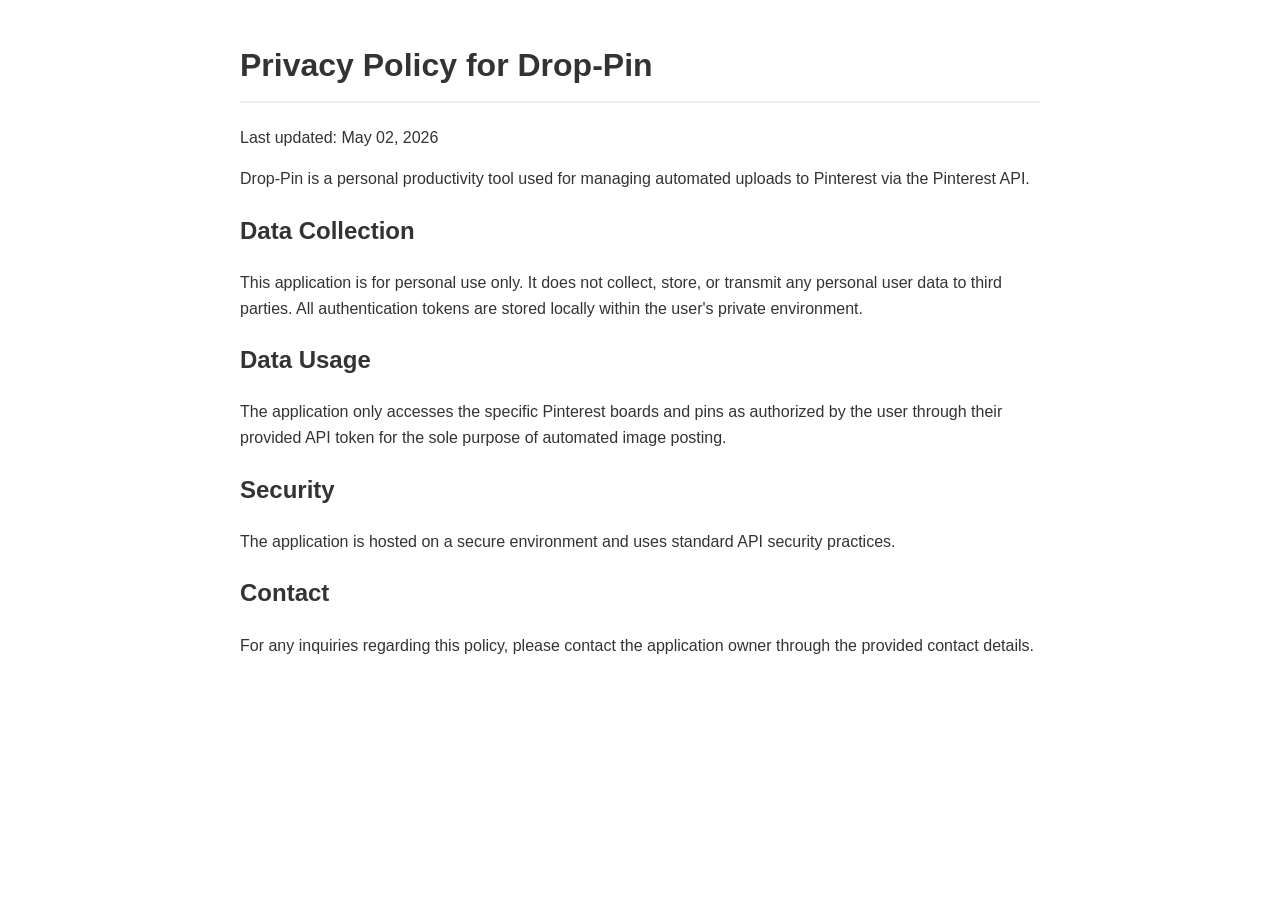
==== templates/privacy.html @ b55716fb "First Tumblr Bot commit" ====
<!DOCTYPE html>
<html lang="en">
<head>
    <meta charset="UTF-8">
    <meta name="viewport" content="width=device-width, initial-scale=1.0">
    <title>Privacy Policy - Drop-Pin</title>
    <style>
        body { font-family: sans-serif; line-height: 1.6; max-width: 800px; margin: 40px auto; padding: 0 20px; color: #333; }
        h1 { border-bottom: 2px solid #eee; padding-bottom: 10px; }
    </style>
</head>
<body>
    <h1>Privacy Policy for Drop-Pin</h1>
    <p>Last updated: May 02, 2026</p>
    <p>Drop-Pin is a personal productivity tool used for managing automated uploads to Pinterest via the Pinterest API.</p>
    
    <h2>Data Collection</h2>
    <p>This application is for personal use only. It does not collect, store, or transmit any personal user data to third parties. All authentication tokens are stored locally within the user's private environment.</p>

    <h2>Data Usage</h2>
    <p>The application only accesses the specific Pinterest boards and pins as authorized by the user through their provided API token for the sole purpose of automated image posting.</p>

    <h2>Security</h2>
    <p>The application is hosted on a secure environment and uses standard API security practices.</p>

    <h2>Contact</h2>
    <p>For any inquiries regarding this policy, please contact the application owner through the provided contact details.</p>
</body>
</html>
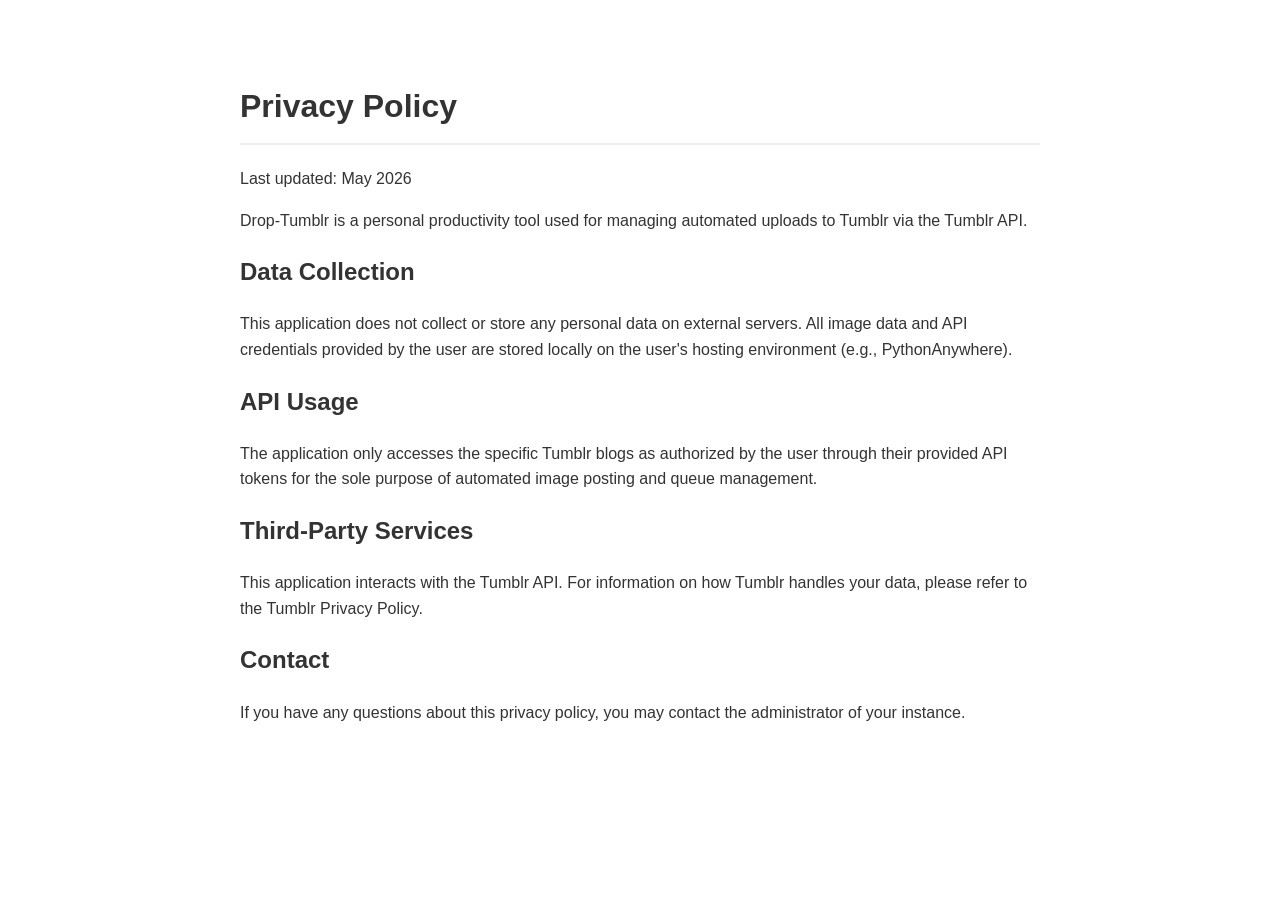
==== commit 7253e846: "refactor: rebrand project to Drop-Tumblr and update internal directory references to LIBRARY_DIR" ====
--- a/templates/privacy.html
+++ b/templates/privacy.html
@@ -3,27 +3,29 @@
 <head>
     <meta charset="UTF-8">
     <meta name="viewport" content="width=device-width, initial-scale=1.0">
-    <title>Privacy Policy - Drop-Pin</title>
+    <title>Privacy Policy - Drop-Tumblr</title>
     <style>
-        body { font-family: sans-serif; line-height: 1.6; max-width: 800px; margin: 40px auto; padding: 0 20px; color: #333; }
+        body { font-family: sans-serif; line-height: 1.6; max-width: 800px; margin: 40px auto; padding: 20px; color: #333; }
         h1 { border-bottom: 2px solid #eee; padding-bottom: 10px; }
     </style>
 </head>
 <body>
-    <h1>Privacy Policy for Drop-Pin</h1>
-    <p>Last updated: May 02, 2026</p>
-    <p>Drop-Pin is a personal productivity tool used for managing automated uploads to Pinterest via the Pinterest API.</p>
+    <h1>Privacy Policy</h1>
     
+    <p>Last updated: May 2026</p>
+
+    <p>Drop-Tumblr is a personal productivity tool used for managing automated uploads to Tumblr via the Tumblr API.</p>
+
     <h2>Data Collection</h2>
-    <p>This application is for personal use only. It does not collect, store, or transmit any personal user data to third parties. All authentication tokens are stored locally within the user's private environment.</p>
+    <p>This application does not collect or store any personal data on external servers. All image data and API credentials provided by the user are stored locally on the user's hosting environment (e.g., PythonAnywhere).</p>
 
-    <h2>Data Usage</h2>
-    <p>The application only accesses the specific Pinterest boards and pins as authorized by the user through their provided API token for the sole purpose of automated image posting.</p>
+    <h2>API Usage</h2>
+    <p>The application only accesses the specific Tumblr blogs as authorized by the user through their provided API tokens for the sole purpose of automated image posting and queue management.</p>
 
-    <h2>Security</h2>
-    <p>The application is hosted on a secure environment and uses standard API security practices.</p>
+    <h2>Third-Party Services</h2>
+    <p>This application interacts with the Tumblr API. For information on how Tumblr handles your data, please refer to the Tumblr Privacy Policy.</p>
 
     <h2>Contact</h2>
-    <p>For any inquiries regarding this policy, please contact the application owner through the provided contact details.</p>
+    <p>If you have any questions about this privacy policy, you may contact the administrator of your instance.</p>
 </body>
 </html>
